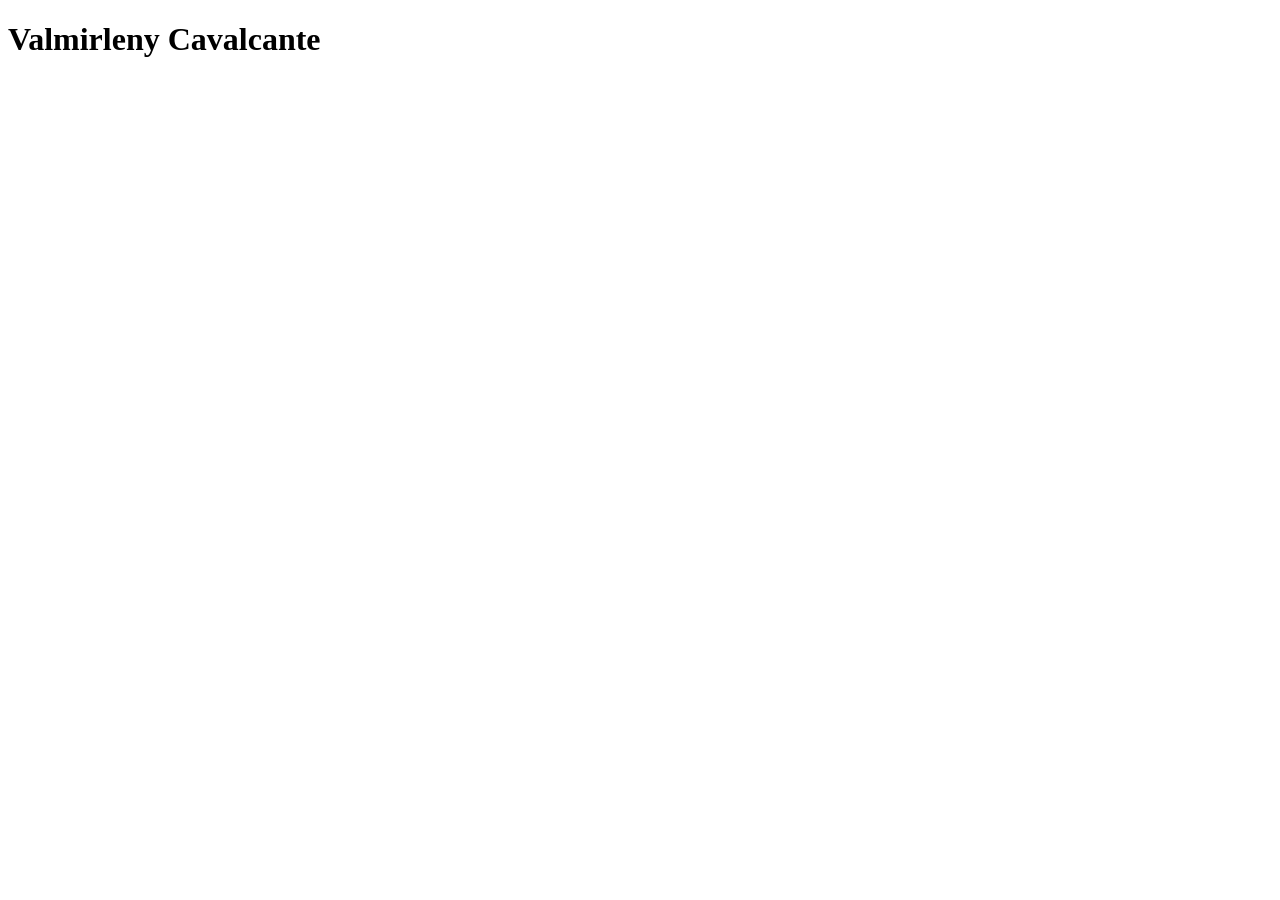
==== index.html @ 8c2b20bd "Inicio do projeto index" ====
<!DOCTYPE html>
<html lang="en">
<head>
    <meta charset="UTF-8">
    <meta name="viewport" content="width=, initial-scale=1.0">
    <title>Document</title>
</head>
<body>
    <h1>Valmirleny Cavalcante</h1>
</body>
</html>
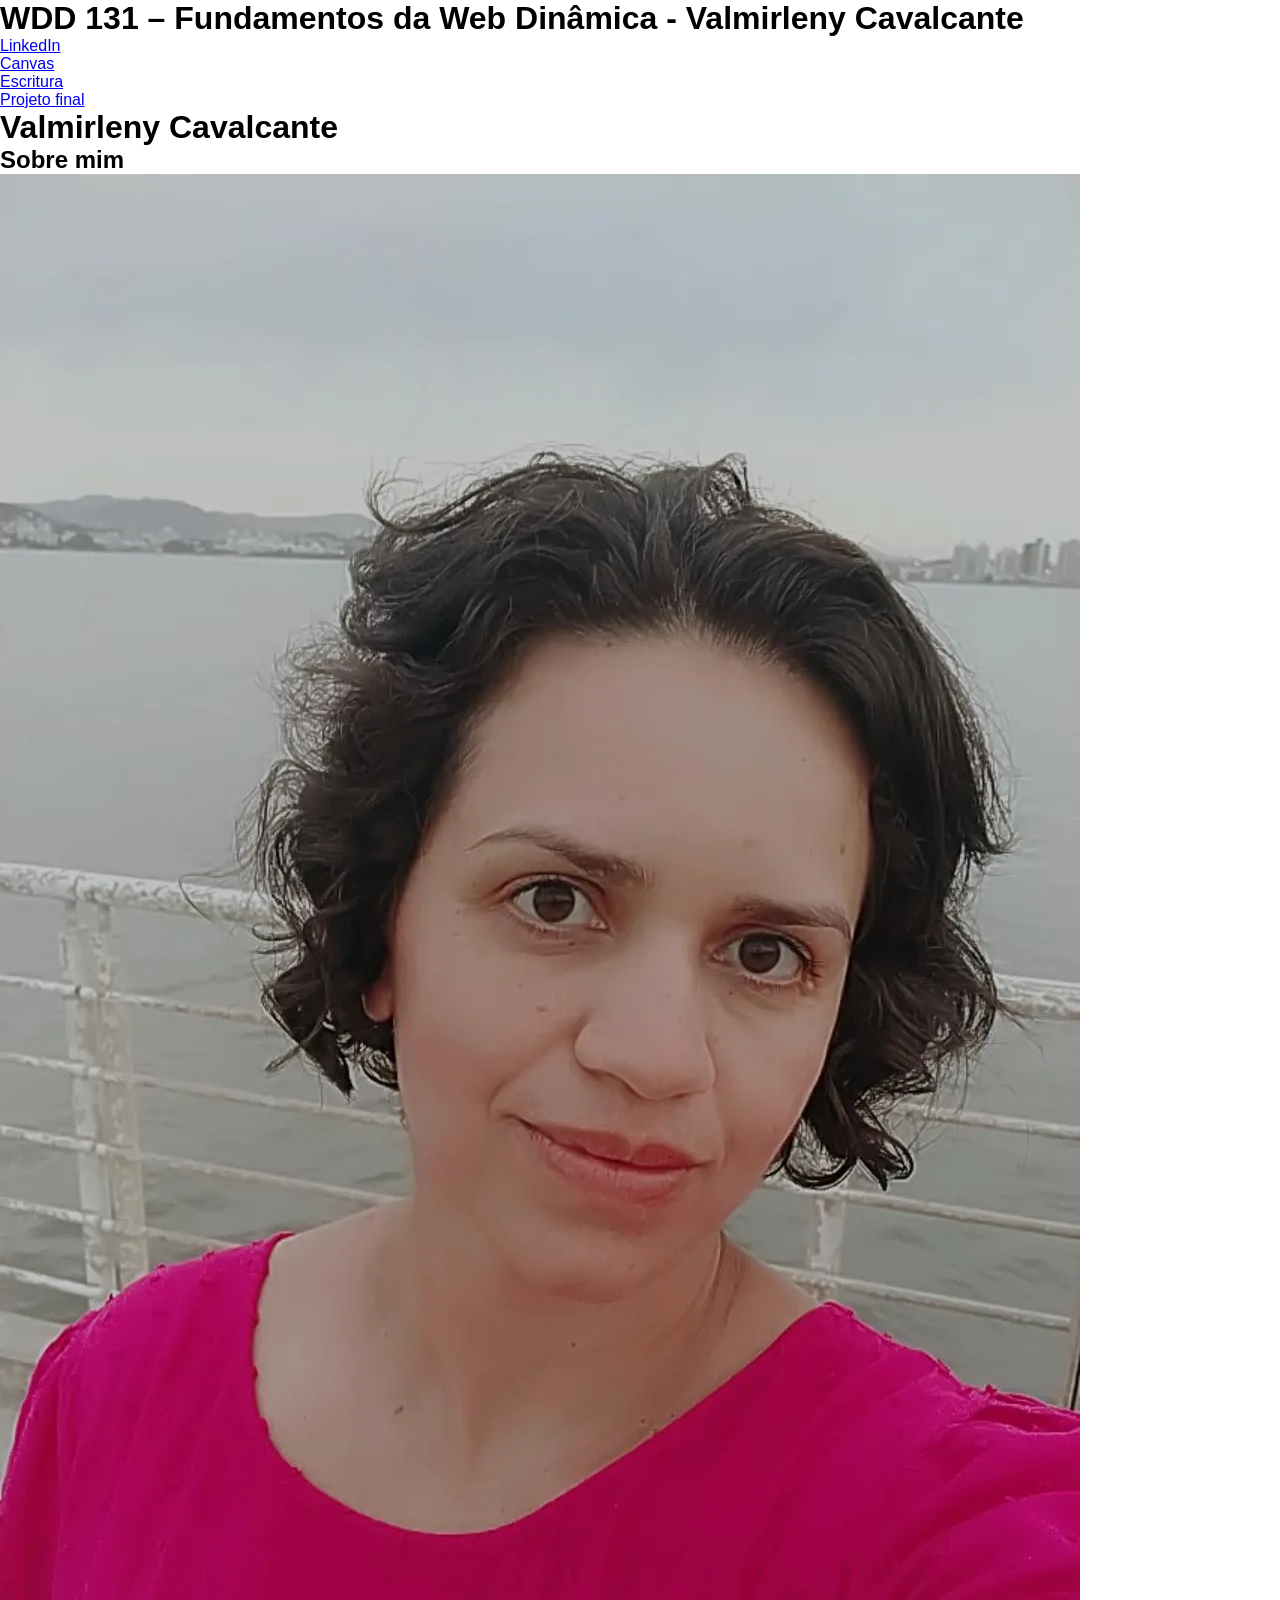
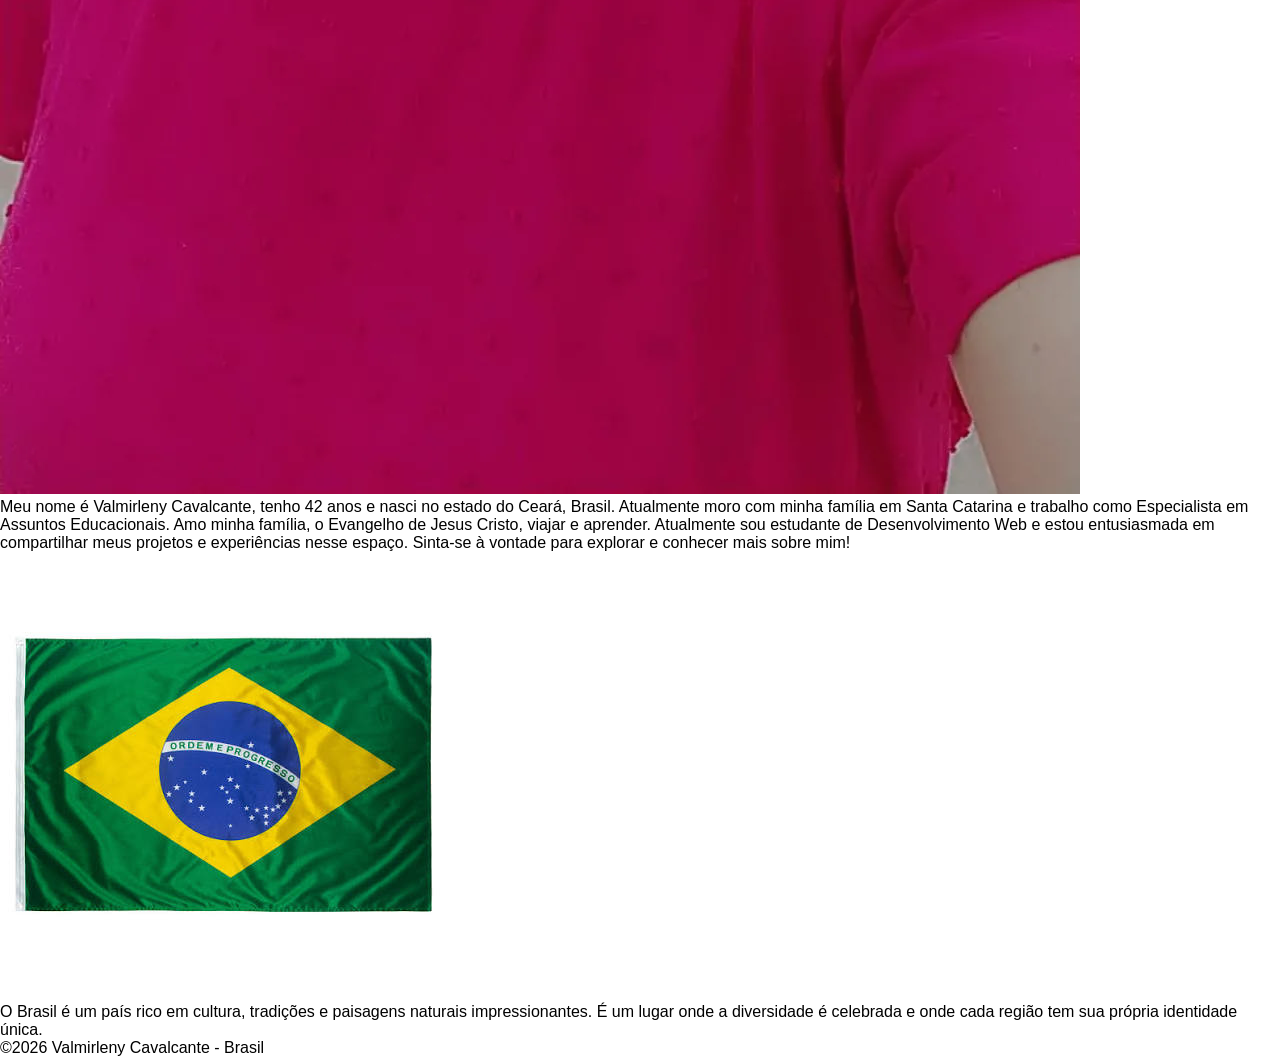
==== commit 8181b4ef: "organização atividade" ====
--- a/index.html
+++ b/index.html
@@ -2,10 +2,44 @@
 <html lang="en">
 <head>
     <meta charset="UTF-8">
-    <meta name="viewport" content="width=, initial-scale=1.0">
-    <title>Document</title>
+    <meta name="viewport" content="width=device-width, initial-scale=1.0">
+    <title>WDD 131 – Fundamentos da Web Dinâmica - Valmirleny Cavalcante</title>
+    <meta name="description" content="WDD 131 – Fundamentos da Web Dinâmica - Valmirleny Cavalcante, websiteonde compartilho meus projetos e experiências">
+    <meta name="author" content="Valmirleny Cavalcante">
+    <link rel="stylesheet" href="estilos/base.css"> 
 </head>
+
 <body>
-    <h1>Valmirleny Cavalcante</h1>
+    <header>
+        <h1>WDD 131 – Fundamentos da Web Dinâmica - Valmirleny Cavalcante</h1>
+        <nav>
+            <ul>
+                <li><a href="https://www.linkedin.com/in/valmirlenycavalcante/" target="_blank">LinkedIn</a></li>
+                <li><a href="https://byupw.instructure.com/">Canvas</a></li>
+                <li><a href="https://www.churchofjesuschrist.org/study/scriptures/bofm/morm/9?lang=por&id=p14#p14">Escritura</a></li>
+                <li><a href="#">Projeto final</a></li>
+            </ul>
+        </nav>
+    </header>
+
+    <main>
+        <h1>Valmirleny Cavalcante</h1>
+
+        <section class="card">
+             <h1>Sobre mim</h1>
+             <img src="imagens/minha_foto.webp" alt="Foto de Valmirleny Cavalcante" class="foto">
+             <p>Meu nome é Valmirleny Cavalcante, tenho 42 anos e nasci no estado do Ceará, Brasil. Atualmente moro com minha família em Santa Catarina e trabalho como Especialista em Assuntos Educacionais. Amo minha família, o Evangelho de Jesus Cristo, viajar e aprender. Atualmente sou estudante de Desenvolvimento Web e estou entusiasmada em compartilhar meus projetos e experiências nesse espaço. Sinta-se à vontade para explorar e conhecer mais sobre mim!</p>
+             <img src="imagens/brasil.jpg" alt="Bandeira do Brasil" class="bandeira">
+             <p>O Brasil é um país rico em cultura, tradições e paisagens naturais impressionantes. É um lugar onde a diversidade é celebrada e onde cada região tem sua própria identidade única.</p>
+        </section>
+        <section>
+        </section>
+       
+
+    <footer>
+        <p>©️2026 <span id="anoatual"></span> Valmirleny Cavalcante - Brasil</p>
+        
+        <p id="ultimaModificacao">   </p>
+    </footer>
 </body>
 </html>
--- a/estilos/base.css
+++ b/estilos/base.css
@@ -0,0 +1,64 @@
+* {
+    margin: 0;
+    padding: 0;
+    box-sizing: border-box;
+    font-family: sans-serif;
+}
+
+
+body {
+    min-height: 100vh;
+    display: flex;
+    flex-direction: column;
+}
+
+.meu-header {
+    background-color: #2a2a2a;
+    color: white;
+    padding: 40px 20px;
+}
+
+.minha-nav {
+    background-color: #000000;
+    padding: 15px 0;
+}
+
+.minha-nav ul {
+    display: flex;
+    justify-content: space-around; /* Distribui os itens igualmente */
+    list-style: none;
+}
+
+.minha-nav a {
+    color: white;
+    text-decoration: none;
+    font-weight: bold;
+}
+
+
+.conteudo-principal {
+    flex: 1; 
+    display: grid;
+    grid-template-columns: 3fr 1fr; 
+}
+
+.meu-main {
+    background-color: #c0c0c0;
+    color: #333;
+    padding: 20px;
+}
+
+
+.meu-aside {
+    background-color: #ffffff;
+    color: #333;
+    padding: 20px;
+}
+
+
+.meu-footer {
+    background-color: #2a2a2a;
+    color: white;
+    text-align: center;
+    padding: 60px 20px; 
+}
